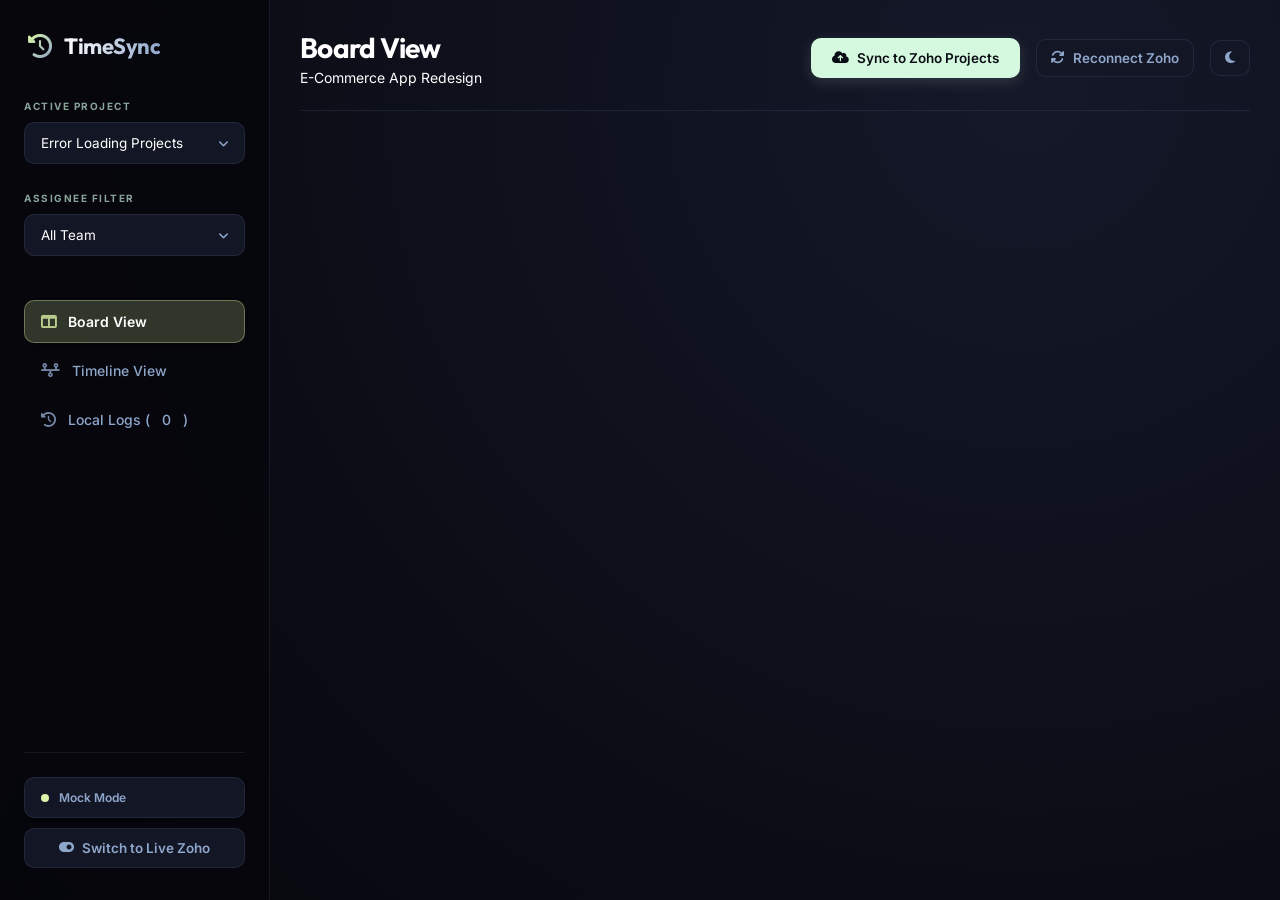
==== static/index.html @ 0dce22fe "first commit" ====
<!DOCTYPE html>
<html lang="en">
<head>
    <meta charset="UTF-8">
    <meta name="viewport" content="width=device-width, initial-scale=1.0">
    <title>Zoho Projects Timesheet Portal</title>
    <!-- Google Fonts -->
    <link rel="preconnect" href="https://fonts.googleapis.com">
    <link rel="preconnect" href="https://fonts.gstatic.com" crossorigin>
    <link href="https://fonts.googleapis.com/css2?family=Inter:wght@300;400;500;600;700&family=Outfit:wght@400;500;600;700&display=swap" rel="stylesheet">
    <!-- FontAwesome for Icons -->
    <link rel="stylesheet" href="https://cdnjs.cloudflare.com/ajax/libs/font-awesome/6.4.0/css/all.min.css">
    <link rel="stylesheet" href="styles.css">
</head>
<body>
    <div class="app-container">
        <!-- Sidebar -->
        <aside class="sidebar">
            <div class="logo">
                <i class="fa-solid fa-clock-rotate-left logo-icon"></i>
                <h2>TimeSync</h2>
            </div>
            
            <div class="sidebar-section">
                <label for="project-select">Active Project</label>
                <div class="select-wrapper">
                    <select id="project-select">
                        <option value="">Loading Projects...</option>
                    </select>
                </div>
            </div>

            <div class="sidebar-section">
                <label for="user-filter">Assignee Filter</label>
                <div class="select-wrapper">
                    <select id="user-filter">
                        <option value="All" selected>All Team</option>
                        <option value="Aman">Aman (You)</option>
                        <option value="Rohan">Rohan</option>
                        <option value="Aisha">Aisha</option>
                    </select>
                </div>
            </div>

            <nav class="navigation">
                <a href="#" class="nav-item active" data-view="board">
                    <i class="fa-solid fa-table-columns"></i> Board View
                </a>
                <a href="#" class="nav-item" data-view="timeline">
                    <i class="fa-solid fa-timeline"></i> Timeline View
                </a>
                <a href="#" class="nav-item" data-view="history">
                    <i class="fa-solid fa-history"></i> Local Logs (<span id="local-logs-count">0</span>)
                </a>
            </nav>

            <div class="sidebar-footer">
                <div class="mode-badge" id="mode-indicator">
                    <span class="pulse-dot"></span> Mock Mode
                </div>
                <button id="toggle-mode-btn" class="secondary-btn" style="margin-top: 10px; width: 100%;">
                    <i class="fa-solid fa-toggle-on"></i> Switch to Live Zoho
                </button>
            </div>
        </aside>

        <!-- Main Content -->
        <main class="main-content">
            <header class="main-header">
                <div class="header-title">
                    <h1 id="view-title">Board View</h1>
                    <p id="view-subtitle" class="text-secondary">E-Commerce App Redesign</p>
                </div>
                
                <div class="header-actions">
                    <div class="oauth-box" id="oauth-status-box" style="display: none;">
                        <button id="auth-zoho-btn" class="primary-btn pulse-glow">
                            <i class="fa-brands fa-google"></i> Connect Zoho Account
                        </button>
                    </div>
                    <button id="sync-now-btn" class="success-btn">
                        <i class="fa-solid fa-cloud-arrow-up"></i> Sync to Zoho Projects
                    </button>
                    <button id="reconnect-zoho-btn" class="secondary-btn" style="padding: 10px 14px;" title="Reconnect/Switch Zoho Account">
                        <i class="fa-solid fa-arrows-rotate"></i> Reconnect Zoho
                    </button>
                    <button id="theme-toggle-btn" class="secondary-btn" style="padding: 10px 14px;" title="Toggle Dark/Light Mode">
                        <i class="fa-solid fa-moon"></i>
                    </button>
                </div>
            </header>

            <!-- Dashboard Content Views -->
            <section class="content-body">
                <!-- Board View -->
                <div id="board-view" class="view-panel active">
                    <div class="board-columns" id="board-columns"></div>
                </div>



                <!-- Timeline View -->
                <div id="timeline-view" class="view-panel">
                    <div class="card timeline-container">
                        <div class="timeline-header">
                            <div class="timeline-task-label-header">Task</div>
                            <div class="timeline-days-header" id="timeline-days-cols">
                                <!-- Days columns generated dynamically -->
                            </div>
                        </div>
                        <div id="timeline-tasks-rows" class="timeline-rows">
                            <!-- Rows generated dynamically -->
                        </div>
                    </div>
                </div>

                <!-- Local Logs History View -->
                <div id="history-view" class="view-panel">
                    <div class="card table-container">
                        <div class="card-header">
                            <h3>Unsynced Local Timesheets</h3>
                            <button id="sync-history-btn" class="primary-btn">
                                <i class="fa-solid fa-rotate"></i> Sync All Pending Logs
                            </button>
                        </div>
                        <table class="table">
                            <thead>
                                <tr>
                                    <th>Project</th>
                                    <th>Task ID & Name</th>
                                    <th>Hours</th>
                                    <th>Type</th>
                                    <th>Logged Date</th>
                                    <th>Sync Status</th>
                                </tr>
                            </thead>
                            <tbody id="history-logs-body"></tbody>
                        </table>
                    </div>
                </div>
            </section>
        </main>
    </div>

    <!-- Time Log Modal -->
    <div id="time-log-modal" class="modal">
        <div class="modal-content">
            <div class="modal-header">
                <h2>Log Time</h2>
                <button class="close-btn" id="close-modal-btn">&times;</button>
            </div>
            <div class="modal-body">
                <div class="modal-task-details">
                    <h3 id="modal-task-title">Design Figma Mockups</h3>
                    <p id="modal-project-title" class="text-secondary">E-Commerce App Redesign</p>
                    <div id="modal-task-desc-container" style="display: none; margin-top: 10px; padding-top: 10px; border-top: 1px solid var(--border-color); font-size: 13px;">
                        <strong style="color: var(--text-secondary);">Description:</strong>
                        <p id="modal-task-desc" class="text-secondary" style="margin-top: 4px; line-height: 1.4;"></p>
                    </div>
                    <div id="modal-attachments-container" style="display: none; margin-top: 10px; padding-top: 10px; border-top: 1px solid var(--border-color); font-size: 13px;">
                        <strong style="color: var(--text-secondary);"><i class="fa-solid fa-paperclip"></i> Attachments:</strong>
                        <div id="modal-attachments-list" style="margin-top: 6px; display: flex; flex-direction: column; gap: 6px;"></div>
                    </div>
                </div>

                <!-- Log Type Selection Tabs -->
                <div class="log-tabs">
                    <button class="tab-btn active" data-tab="timer">
                        <i class="fa-solid fa-stopwatch"></i> Stop Watch
                    </button>
                    <button class="tab-btn" data-tab="manual">
                        <i class="fa-solid fa-keyboard"></i> Manual Input
                    </button>
                </div>

                <!-- Tab 1: Timer Mode -->
                <div id="tab-timer" class="tab-content active">
                    <div class="timer-display">
                        <span id="timer-text">00:00:00</span>
                    </div>
                    <div class="timer-controls">
                        <button id="timer-start-btn" class="timer-btn play"><i class="fa-solid fa-play"></i> Start</button>
                        <button id="timer-pause-btn" class="timer-btn pause" disabled><i class="fa-solid fa-pause"></i> Pause</button>
                        <button id="timer-stop-btn" class="timer-btn stop" disabled><i class="fa-solid fa-stop"></i> Log Time</button>
                    </div>
                </div>

                <!-- Tab 2: Manual Log Mode -->
                <div id="tab-manual" class="tab-content">
                    <div class="input-grid">
                        <div class="input-field">
                            <label for="manual-hours">Total Hours</label>
                            <input type="number" id="manual-hours" placeholder="e.g. 2.5" min="0.1" step="0.1">
                        </div>
                        <div class="input-field">
                            <label for="manual-start">Start Time</label>
                            <input type="time" id="manual-start">
                        </div>
                        <div class="input-field">
                            <label for="manual-end">End Time</label>
                            <input type="time" id="manual-end">
                        </div>
                    </div>
                </div>

                <!-- Shared Settings (Notes) -->
                <div class="shared-fields">
                    <div class="input-field checkbox-field" style="display: flex; align-items: center; gap: 8px; margin-bottom: 12px;">
                        <input type="checkbox" id="log-billable" checked style="width: auto; margin: 0; cursor: pointer;">
                        <label for="log-billable" style="margin: 0; cursor: pointer; font-weight: 500;">Billable</label>
                    </div>
                    <div class="input-field full-width">
                        <label for="log-notes">Notes / Description</label>
                        <textarea id="log-notes" rows="3" placeholder="What did you work on?"></textarea>
                    </div>
                </div>
            </div>
            <div class="modal-footer">
                <button class="secondary-btn" id="cancel-log-btn">Cancel</button>
                <button class="primary-btn" id="save-log-btn">Save Timesheet Entry</button>
            </div>
        </div>
    </div>

    <!-- Alert Banner / Toast Notification -->
    <div id="toast" class="toast"></div>

    <script src="app.js"></script>
</body>
</html>
---- static/styles.css ----
/* 
   Luxury Custom Color Palette Integration:
   - Very Dark Blue / Night: #0d0630
   - Deep Slate Blue: #18314f
   - Steel Blue: #384e77
   - Opal / Pale Teal: #8bbeb2
   - Mindaro / Pastel Lime: #e6f9af
*/

/* Default Theme Settings: Dark Mode */
.dark-theme, body:not(.light-theme) {
    --bg-main: radial-gradient(circle at 80% 10%, #151829 0%, #0b0d16 60%, #06070c 100%);
    --bg-main-color: #0b0d16;
    --bg-sidebar: rgba(6, 7, 12, 0.85);
    --bg-card: #131625;
    --bg-card-hover: #1b1e32;
    --border-color: rgba(143, 166, 203, 0.12);
    --border-color-hover: rgba(219, 244, 167, 0.35);
    
    --text-primary: #ffffff;
    --text-secondary: #8fa6cb;
    --text-muted: #8aa399;
    
    --primary: #dbf4a7;
    --primary-gradient-end: #8fa6cb;
    --primary-hover: #d5f9de;
    --primary-text: #0b0d16;
    --primary-glow: rgba(219, 244, 167, 0.2);
    --primary-glow-strong: rgba(219, 244, 167, 0.45);
    --nav-item-hover: rgba(219, 244, 167, 0.05);
    
    --success: #d5f9de;
    --success-glow: rgba(213, 249, 222, 0.15);
    --warning: #dbf4a7;
    --warning-glow: rgba(219, 244, 167, 0.15);
    --danger: #ffb3b3;
    --danger-glow: rgba(255, 179, 179, 0.15);
    
    --todo-color: #7d84b2;
    --inprogress-color: #dbf4a7;
    --review-color: #8fa6cb;
    --done-color: #d5f9de;
    
    --shadow-sm: 0 2px 4px rgba(0, 0, 0, 0.4);
    --shadow-md: 0 8px 16px -2px rgba(0, 0, 0, 0.6);
    --shadow-lg: 0 20px 40px -4px rgba(0, 0, 0, 0.8);
    --shadow-glow: 0 0 20px rgba(219, 244, 167, 0.08);
    
    --modal-backdrop: rgba(6, 7, 12, 0.85);
    --sidebar-backdrop: blur(15px);
}

/* Light Theme Mode */
.light-theme {
    --bg-main: radial-gradient(circle at 80% 10%, #f4f8f6 0%, #e9eff1 100%);
    --bg-main-color: #e9eff1;
    --bg-sidebar: rgba(255, 255, 255, 0.85);
    --bg-card: #ffffff;
    --bg-card-hover: rgba(143, 166, 203, 0.05);
    --border-color: rgba(125, 132, 178, 0.18);
    --border-color-hover: rgba(125, 132, 178, 0.4);
    
    --text-primary: #24283c;
    --text-secondary: #515777;
    --text-muted: #74818d;
    
    --primary: #7d84b2;
    --primary-gradient-end: #8fa6cb;
    --primary-hover: #5d6494;
    --primary-text: #ffffff;
    --primary-glow: rgba(125, 132, 178, 0.15);
    --primary-glow-strong: rgba(125, 132, 178, 0.35);
    --nav-item-hover: rgba(125, 132, 178, 0.08);
    
    --success: #387747;
    --success-glow: rgba(56, 119, 71, 0.12);
    --warning: #707834;
    --warning-glow: rgba(112, 120, 52, 0.12);
    --danger: #c24141;
    --danger-glow: rgba(194, 65, 65, 0.12);
    
    --todo-color: #515777;
    --inprogress-color: #707834;
    --review-color: #4b6a9e;
    --done-color: #387747;
    
    --shadow-sm: 0 2px 4px rgba(125, 132, 178, 0.05);
    --shadow-md: 0 8px 16px -2px rgba(125, 132, 178, 0.1);
    --shadow-lg: 0 20px 40px -4px rgba(125, 132, 178, 0.15);
    --shadow-glow: 0 0 20px rgba(125, 132, 178, 0.05);
    
    --modal-backdrop: rgba(36, 40, 60, 0.35);
    --sidebar-backdrop: blur(15px);
}

/* Base Styles */
* {
    box-sizing: border-box;
    margin: 0;
    padding: 0;
}

body {
    background: var(--bg-main);
    background-color: var(--bg-main-color);
    color: var(--text-primary);
    font-family: var(--font-sans);
    -webkit-font-smoothing: antialiased;
    -moz-osx-font-smoothing: grayscale;
    height: 100vh;
    overflow: hidden;
    transition: background 0.3s ease, color 0.3s ease;
}

body {
    --font-sans: 'Inter', system-ui, -apple-system, BlinkMacSystemFont, "Segoe UI", Roboto, sans-serif;
    --font-heading: 'Outfit', var(--font-sans);
}

/* Custom Scrollbars */
::-webkit-scrollbar {
    width: 6px;
    height: 6px;
}
::-webkit-scrollbar-track {
    background: transparent;
}
::-webkit-scrollbar-thumb {
    background: var(--border-color);
    border-radius: 99px;
}
::-webkit-scrollbar-thumb:hover {
    background: var(--text-muted);
}

/* Layout */
.app-container {
    display: flex;
    height: 100vh;
    width: 100vw;
}

/* Sidebar */
.sidebar {
    width: 270px;
    background-color: var(--bg-sidebar);
    backdrop-filter: var(--sidebar-backdrop);
    border-right: 1px solid var(--border-color);
    padding: 32px 24px;
    display: flex;
    flex-direction: column;
    flex-shrink: 0;
    transition: background-color 0.3s ease, border-color 0.3s ease;
}

.logo {
    display: flex;
    align-items: center;
    gap: 12px;
    margin-bottom: 40px;
    padding-left: 4px;
}

.logo-icon {
    font-size: 24px;
    background: linear-gradient(135deg, var(--primary), var(--primary-gradient-end));
    -webkit-background-clip: text;
    -webkit-text-fill-color: transparent;
}

.logo h2 {
    font-family: var(--font-heading);
    font-size: 22px;
    font-weight: 700;
    letter-spacing: -0.5px;
    background: linear-gradient(to right, var(--text-primary), var(--text-secondary));
    -webkit-background-clip: text;
    -webkit-text-fill-color: transparent;
}

.sidebar-section {
    margin-bottom: 28px;
}

.sidebar-section label {
    display: block;
    font-size: 10px;
    text-transform: uppercase;
    letter-spacing: 1.5px;
    color: var(--text-muted);
    margin-bottom: 10px;
    font-weight: 700;
}

.select-wrapper {
    position: relative;
}

select {
    width: 100%;
    background-color: var(--bg-card);
    border: 1px solid var(--border-color);
    color: var(--text-primary);
    padding: 12px 36px 12px 16px;
    border-radius: 10px;
    font-size: 13.5px;
    font-family: var(--font-sans);
    appearance: none;
    cursor: pointer;
    transition: var(--transition-smooth);
}

select:hover {
    border-color: var(--border-color-hover);
    transform: translateY(-1px);
}

select:focus {
    border-color: var(--primary);
    outline: none;
    box-shadow: 0 0 0 3px var(--primary-glow);
}

.select-wrapper::after {
    content: '\f107';
    font-family: 'Font Awesome 6 Free';
    font-weight: 900;
    position: absolute;
    right: 16px;
    top: 50%;
    transform: translateY(-50%);
    color: var(--text-secondary);
    pointer-events: none;
    font-size: 12px;
}

.navigation {
    display: flex;
    flex-direction: column;
    gap: 6px;
    margin-top: 16px;
    flex-grow: 1;
}

.nav-item {
    display: flex;
    align-items: center;
    gap: 12px;
    padding: 12px 16px;
    color: var(--text-secondary);
    text-decoration: none;
    border-radius: 10px;
    font-size: 14px;
    font-weight: 500;
    transition: var(--transition-smooth);
    border: 1px solid transparent;
}

.nav-item i {
    font-size: 15px;
    opacity: 0.8;
}

.nav-item:hover {
    background-color: var(--nav-item-hover);
    color: var(--text-primary);
    transform: translateX(3px);
}

.nav-item.active {
    background: var(--primary-glow);
    color: var(--text-primary);
    font-weight: 600;
    border: 1px solid var(--border-color-hover);
    box-shadow: var(--shadow-sm);
}

.nav-item.active i {
    color: var(--primary);
}

.sidebar-footer {
    padding-top: 24px;
    border-top: 1px solid var(--border-color);
}

.mode-badge {
    display: flex;
    align-items: center;
    gap: 10px;
    font-size: 12px;
    background-color: var(--bg-card);
    padding: 12px 16px;
    border-radius: 10px;
    border: 1px solid var(--border-color);
    font-weight: 600;
    color: var(--text-secondary);
    box-shadow: var(--shadow-sm);
}

.pulse-dot {
    width: 8px;
    height: 8px;
    background-color: var(--warning);
    border-radius: 50%;
    animation: pulse 2s infinite;
}

.mode-badge.live-mode .pulse-dot {
    background-color: var(--success);
}

@keyframes pulse {
    0% { transform: scale(0.95); box-shadow: 0 0 0 0 var(--primary-glow); }
    70% { transform: scale(1.15); box-shadow: 0 0 0 6px var(--primary-glow-strong); }
    100% { transform: scale(0.95); box-shadow: 0 0 0 0 rgba(0, 0, 0, 0); }
}

/* Main Content Area */
.main-content {
    flex-grow: 1;
    display: flex;
    flex-direction: column;
    overflow: hidden;
    padding: 30px;
}

.main-header {
    display: flex;
    justify-content: space-between;
    align-items: center;
    margin-bottom: 36px;
    padding-bottom: 24px;
    border-bottom: 1px solid var(--border-color);
}

.header-title h1 {
    font-family: var(--font-heading);
    font-size: 28px;
    font-weight: 700;
    letter-spacing: -0.75px;
    margin-bottom: 4px;
}

.header-title p {
    font-size: 14px;
}

.header-actions {
    display: flex;
    align-items: center;
    gap: 16px;
}

/* Buttons System */
button {
    font-family: var(--font-sans);
    font-weight: 600;
    font-size: 13.5px;
    padding: 11px 20px;
    border-radius: 10px;
    border: 1px solid transparent;
    cursor: pointer;
    display: inline-flex;
    align-items: center;
    justify-content: center;
    gap: 8px;
    transition: var(--transition-smooth);
}

.primary-btn {
    background: linear-gradient(135deg, var(--primary), var(--primary-gradient-end));
    color: var(--primary-text);
    box-shadow: 0 4px 14px var(--primary-glow);
}
.primary-btn:hover {
    filter: brightness(1.1);
    transform: translateY(-2px);
    box-shadow: 0 6px 20px var(--primary-glow-strong);
}

.secondary-btn {
    background-color: var(--bg-card);
    color: var(--text-secondary);
    border: 1px solid var(--border-color);
}
.secondary-btn:hover {
    background-color: var(--bg-card-hover);
    color: var(--text-primary);
    border-color: var(--border-color-hover);
    transform: translateY(-1px);
}

.success-btn {
    background-color: var(--success);
    color: var(--primary-text);
    box-shadow: 0 4px 14px var(--success-glow);
}
.success-btn:hover {
    filter: brightness(1.1);
    transform: translateY(-2px);
    box-shadow: 0 6px 20px var(--success-glow);
}

.pulse-glow {
    animation: glow-pulse 1.8s infinite alternate;
}

@keyframes glow-pulse {
    0% { box-shadow: 0 0 4px var(--primary-glow); }
    100% { box-shadow: 0 0 16px var(--primary-glow-strong); }
}

/* Views Panel styling */
.content-body {
    flex-grow: 1;
    min-height: 0;
    display: flex;
    flex-direction: column;
}

.view-panel {
    display: none;
    height: 100%;
    min-height: 0;
    flex-direction: column;
    animation: slideUp 0.3s cubic-bezier(0.16, 1, 0.3, 1);
}
.view-panel.active {
    display: flex;
}

@keyframes slideUp {
    from { opacity: 0; transform: translateY(12px); }
    to { opacity: 1; transform: translateY(0); }
}

/* Kanban Board View */
.board-columns {
    display: flex;
    gap: 20px;
    height: 100%;
    overflow-x: auto;
    align-items: stretch;
    padding-bottom: 10px;
}

.board-column {
    background-color: rgba(189, 217, 191, 0.03);
    border: 1px solid var(--border-color);
    border-radius: 16px;
    padding: 16px;
    width: 300px;
    flex-shrink: 0;
    display: flex;
    flex-direction: column;
    height: 100%;
    min-height: 0;
    transition: var(--transition-smooth);
}

.board-column:hover {
    border-color: rgba(255, 200, 87, 0.15);
    background-color: rgba(189, 217, 191, 0.05);
}

.column-header {
    display: flex;
    justify-content: space-between;
    align-items: center;
    margin-bottom: 20px;
    padding: 0 4px;
}

.column-header h3 {
    font-family: var(--font-heading);
    font-size: 15px;
    font-weight: 700;
    color: var(--primary);
    letter-spacing: 0.5px;
    text-transform: uppercase;
}

.board-column[data-status="to do"] h3, .board-column[data-status="open"] h3 { color: var(--todo-color); }
.board-column[data-status="in progress"] h3 { color: var(--inprogress-color); }
.board-column[data-status="review"] h3, .board-column[data-status="in review"] h3 { color: var(--review-color); }
.board-column[data-status="done"] h3 { color: var(--done-color); }

.badge.count {
    background-color: var(--bg-card);
    color: var(--text-primary);
    padding: 4px 10px;
    border-radius: 99px;
    font-size: 11px;
    font-weight: 700;
    border: 1px solid var(--border-color);
    box-shadow: var(--shadow-sm);
}

.task-cards-list {
    display: flex;
    flex-direction: column;
    gap: 12px;
    flex: 1;
    overflow-y: auto;
    padding-right: 4px;
}

/* Card Visual Excellence */
.card {
    background-color: var(--bg-card);
    border: 1px solid var(--border-color);
    border-radius: 14px;
    padding: 20px;
    box-shadow: var(--shadow-sm);
    transition: var(--transition-smooth);
}

.task-card {
    cursor: pointer;
}

.task-card:hover {
    border-color: var(--border-color-hover);
    background-color: var(--bg-card-hover);
    transform: translateY(-4px) scale(1.01);
    box-shadow: var(--shadow-lg), var(--shadow-glow);
}

.task-card-header {
    margin-bottom: 14px;
}

.task-card-title {
    font-family: var(--font-heading);
    font-size: 15px;
    font-weight: 600;
    line-height: 1.45;
    color: var(--text-primary);
}

.task-card-footer {
    display: flex;
    justify-content: space-between;
    align-items: center;
    font-size: 12.5px;
    border-top: 1px solid var(--border-color);
    padding-top: 14px;
    margin-top: 14px;
}

.assignee-tag {
    display: flex;
    align-items: center;
    gap: 8px;
    color: var(--text-secondary);
    font-weight: 600;
}

.assignee-tag i {
    font-size: 12px;
    color: var(--text-muted);
}

.status-badge {
    padding: 5px 10px;
    border-radius: 8px;
    font-size: 10px;
    font-weight: 700;
    text-transform: uppercase;
    letter-spacing: 0.75px;
}

.status-badge.to-do { background-color: rgba(189, 217, 191, 0.1); color: var(--todo-color); border: 1px solid rgba(189, 217, 191, 0.15); }
.status-badge.in-progress { background-color: rgba(255, 200, 87, 0.1); color: var(--inprogress-color); border: 1px solid rgba(255, 200, 87, 0.15); }
.status-badge.review { background-color: rgba(96, 165, 250, 0.1); color: var(--review-color); border: 1px solid rgba(96, 165, 250, 0.15); }
.status-badge.done { background-color: rgba(16, 185, 129, 0.1); color: var(--done-color); border: 1px solid rgba(16, 185, 129, 0.15); }

/* Table styling for History */
.card-header {
    display: flex;
    justify-content: space-between;
    align-items: center;
    padding: 20px 24px;
    border-bottom: 1px solid var(--border-color);
}

.table-container {
    padding: 0;
    overflow: hidden;
    background-color: var(--bg-card);
    box-shadow: var(--shadow-md);
    border-radius: 16px;
}

.table {
    width: 100%;
    border-collapse: collapse;
    font-size: 14px;
}

.table th {
    background-color: rgba(0, 0, 0, 0.12);
    color: var(--text-secondary);
    font-weight: 700;
    text-transform: uppercase;
    font-size: 10px;
    letter-spacing: 1.5px;
    padding: 18px 24px;
    border-bottom: 1px solid var(--border-color);
}

.table td {
    padding: 18px 24px;
    border-bottom: 1px solid var(--border-color);
    color: var(--text-primary);
}

.table tr:last-child td {
    border-bottom: none;
}

.table tr:hover td {
    background-color: rgba(255, 255, 255, 0.015);
}

.table code {
    background-color: rgba(0, 0, 0, 0.2);
    padding: 4px 8px;
    border-radius: 6px;
    font-family: monospace;
    font-size: 12px;
    border: 1px solid var(--border-color);
    color: var(--text-secondary);
}

.sync-status {
    display: inline-flex;
    align-items: center;
    gap: 8px;
    font-weight: 700;
    font-size: 11px;
    text-transform: uppercase;
    letter-spacing: 0.5px;
}
.sync-status.Pending { color: var(--warning); }
.sync-status.Synced { color: var(--success); }

/* Timeline Gantt View styling */
.timeline-container {
    overflow-x: auto;
    box-shadow: var(--shadow-md);
    border-radius: 16px;
    padding: 24px;
}

.timeline-header {
    display: flex;
    border-bottom: 1px solid var(--border-color);
    padding-bottom: 20px;
    margin-bottom: 20px;
}

.timeline-task-label-header {
    width: 260px;
    font-size: 11px;
    font-weight: 700;
    color: var(--text-secondary);
    text-transform: uppercase;
    letter-spacing: 1.5px;
    flex-shrink: 0;
    padding-left: 8px;
}

.timeline-days-header {
    display: flex;
    flex-grow: 1;
}

.timeline-day-col {
    width: 84px;
    text-align: center;
    font-size: 12px;
    color: var(--text-secondary);
    flex-shrink: 0;
    font-weight: 600;
}

.timeline-day-col.today {
    color: var(--primary);
    font-weight: 800;
}

.timeline-rows {
    display: flex;
    flex-direction: column;
    gap: 16px;
}

.timeline-row {
    display: flex;
    align-items: center;
    padding: 4px 0;
}

.timeline-task-label {
    width: 260px;
    font-size: 14px;
    font-weight: 600;
    color: var(--text-primary);
    white-space: nowrap;
    overflow: hidden;
    text-overflow: ellipsis;
    padding-right: 24px;
    padding-left: 8px;
    flex-shrink: 0;
}

.timeline-bar-container {
    display: flex;
    flex-grow: 1;
    position: relative;
    height: 38px;
    background-color: rgba(189, 217, 191, 0.04);
    border-radius: 8px;
    border: 1px solid var(--border-color);
}

.timeline-bar {
    position: absolute;
    height: 100%;
    background: linear-gradient(135deg, var(--primary), var(--primary-gradient-end));
    border-radius: 8px;
    display: flex;
    align-items: center;
    padding: 0 16px;
    font-size: 12px;
    color: var(--primary-text);
    cursor: pointer;
    font-weight: 700;
    box-shadow: 0 4px 12px var(--primary-glow);
    transition: var(--transition-smooth);
    border: 1px solid rgba(255, 255, 255, 0.2);
}

.timeline-bar:hover {
    transform: scaleY(1.05) scaleX(1.01);
    filter: brightness(1.1);
}

/* Modal Popup Engine */
.modal {
    display: none;
    position: fixed;
    z-index: 1000;
    left: 0;
    top: 0;
    width: 100vw;
    height: 100vh;
    background-color: var(--modal-backdrop);
    backdrop-filter: blur(8px);
    justify-content: center;
    align-items: center;
    transition: opacity 0.25s ease;
}

.modal.active {
    display: flex;
}

.modal-content {
    background-color: var(--bg-card);
    border: 1px solid var(--border-color-hover);
    border-radius: 20px;
    width: 520px;
    max-width: 95vw;
    max-height: 90vh;
    display: flex;
    flex-direction: column;
    box-shadow: var(--shadow-lg), 0 30px 60px rgba(0, 0, 0, 0.2);
    animation: modalScaleUp 0.3s cubic-bezier(0.34, 1.56, 0.64, 1);
    overflow: hidden;
}

@keyframes modalScaleUp {
    from { opacity: 0; transform: scale(0.92) translateY(12px); }
    to { opacity: 1; transform: scale(1) translateY(0); }
}

.modal-header {
    padding: 24px;
    border-bottom: 1px solid var(--border-color);
    display: flex;
    justify-content: space-between;
    align-items: center;
    background-color: rgba(0, 0, 0, 0.1);
}

.modal-header h2 {
    font-family: var(--font-heading);
    font-size: 20px;
    font-weight: 700;
}

.close-btn {
    font-size: 22px;
    color: var(--text-secondary);
    background: none;
    border: none;
    cursor: pointer;
    display: inline-flex;
    padding: 4px;
    transition: var(--transition-smooth);
}
.close-btn:hover {
    color: var(--text-primary);
    transform: rotate(90deg);
}

.modal-body {
    padding: 28px;
    overflow-y: auto;
    flex: 1;
}

.modal-task-details {
    background-color: rgba(0, 0, 0, 0.12);
    border-radius: 12px;
    padding: 16px 20px;
    border: 1px solid var(--border-color);
    margin-bottom: 24px;
}

.modal-task-details h3 {
    font-family: var(--font-heading);
    font-size: 16px;
    font-weight: 700;
    margin-bottom: 4px;
}

/* Modal Tabs */
.log-tabs {
    display: flex;
    background-color: rgba(0, 0, 0, 0.15);
    padding: 4px;
    border-radius: 10px;
    margin-bottom: 24px;
    border: 1px solid var(--border-color);
}

.tab-btn {
    flex-grow: 1;
    text-align: center;
    background: none;
    border: 1px solid transparent;
    color: var(--text-secondary);
    padding: 10px 14px;
    border-radius: 8px;
    font-size: 13.5px;
    font-weight: 600;
    box-shadow: none;
}
.tab-btn:hover {
    color: var(--text-primary);
}

.tab-btn.active {
    background-color: var(--bg-card);
    color: var(--text-primary);
    border-color: var(--border-color);
    box-shadow: var(--shadow-sm);
}

.tab-content {
    display: none;
}

.tab-content.active {
    display: block;
}

/* Stop Watch Timer */
.timer-display {
    text-align: center;
    font-family: monospace;
    font-size: 48px;
    font-weight: 700;
    letter-spacing: 2px;
    color: var(--text-primary);
    margin: 16px 0 28px 0;
    background-color: rgba(0, 0, 0, 0.15);
    border-radius: 12px;
    padding: 18px;
    border: 1px solid var(--border-color);
    text-shadow: 0 2px 10px rgba(255, 200, 87, 0.1);
}

.timer-controls {
    display: flex;
    justify-content: center;
    gap: 20px;
    margin-bottom: 12px;
}
.timer-btn {
    border-radius: 10px;
    padding: 12px 24px;
    flex: 1;
    font-size: 14px;
    box-shadow: var(--shadow-sm);
    transition: var(--transition-smooth);
    display: inline-flex;
    align-items: center;
    justify-content: center;
    gap: 8px;
}

.timer-btn.play { background-color: var(--primary); color: var(--primary-text); }
.timer-btn.play:hover { background-color: var(--primary-hover); transform: translateY(-2px); box-shadow: var(--shadow-md); }

.timer-btn.pause { background-color: var(--warning); color: var(--primary-text); }
.timer-btn.pause:hover { filter: brightness(1.1); transform: translateY(-2px); box-shadow: var(--shadow-md); }

.timer-btn.stop { background-color: var(--success); color: var(--primary-text); }
.timer-btn.stop:hover { filter: brightness(1.1); transform: translateY(-2px); box-shadow: var(--shadow-md); }

.timer-btn:disabled {
    opacity: 0.2;
    cursor: not-allowed;
    transform: none !important;
}

/* Manual inputs */
.input-grid {
    display: grid;
    grid-template-columns: repeat(3, 1fr);
    gap: 16px;
    margin-bottom: 20px;
}

.input-field {
    display: flex;
    flex-direction: column;
    gap: 8px;
}

.input-field label {
    font-size: 11px;
    color: var(--text-secondary);
    font-weight: 700;
    text-transform: uppercase;
    letter-spacing: 0.75px;
}

input[type="number"], input[type="time"], textarea {
    background-color: rgba(0, 0, 0, 0.15);
    border: 1px solid var(--border-color);
    color: var(--text-primary);
    padding: 12px;
    border-radius: 10px;
    font-family: var(--font-sans);
    font-size: 13.5px;
    transition: var(--transition-smooth);
}

input[type="number"]:focus, input[type="time"]:focus, textarea:focus {
    border-color: var(--primary);
    outline: none;
    box-shadow: 0 0 0 3px var(--primary-glow);
}

.input-field.full-width {
    grid-column: span 3;
}

/* Toggle Switch Slider */
.shared-fields {
    border-top: 1px solid var(--border-color);
    padding-top: 20px;
    display: flex;
    flex-direction: column;
    gap: 18px;
    margin-top: 12px;
}

.toggle-field {
    display: flex;
    align-items: center;
    gap: 12px;
    font-size: 14px;
    font-weight: 600;
}

.switch {
  position: relative;
  display: inline-block;
  width: 42px;
  height: 22px;
}

.switch input { 
  opacity: 0;
  width: 0;
  height: 0;
}

.slider {
  position: absolute;
  cursor: pointer;
  top: 0;
  left: 0;
  right: 0;
  bottom: 0;
  background-color: var(--text-muted);
  transition: .3s;
}

.slider:before {
  position: absolute;
  content: "";
  height: 16px;
  width: 16px;
  left: 3px;
  bottom: 3px;
  background-color: white;
  transition: .3s;
}

input:checked + .slider {
  background-color: var(--primary);
}

input:checked + .slider:before {
  transform: translateX(20px);
}

.slider.round {
  border-radius: 34px;
}

.slider.round:before {
  border-radius: 50%;
}

.modal-footer {
    padding: 18px 24px;
    border-top: 1px solid var(--border-color);
    display: flex;
    justify-content: flex-end;
    gap: 16px;
    background-color: rgba(0, 0, 0, 0.1);
}

/* Toast Notifications */
.toast {
    position: fixed;
    bottom: 24px;
    right: 24px;
    max-width: 420px;
    width: calc(100% - 48px);
    background-color: var(--bg-card);
    border-left: 4px solid var(--primary);
    color: var(--text-primary);
    padding: 16px 24px;
    border-radius: 10px;
    box-shadow: var(--shadow-lg);
    font-size: 14px;
    font-weight: 600;
    z-index: 2000;
    transform: translateX(120%);
    transition: transform 0.3s cubic-bezier(0.16, 1, 0.3, 1);
    display: flex;
    align-items: center;
    border: 1px solid var(--border-color);
}

.toast.active {
    transform: translateX(0);
}

.toast.success { border-left-color: var(--success); }
.toast.warning { border-left-color: var(--warning); }
.toast.error { border-left-color: var(--danger); }

/* Attachment Item Styles */
.attachment-item {
    display: flex;
    align-items: center;
    justify-content: space-between;
    background-color: rgba(255, 255, 255, 0.04);
    border: 1px solid var(--border-color);
    padding: 10px 14px;
    border-radius: 8px;
    transition: all 0.2s ease;
    text-decoration: none;
    color: var(--text-primary);
}

.light-theme .attachment-item {
    background-color: rgba(0, 0, 0, 0.03);
}

.attachment-item:hover {
    background-color: rgba(255, 255, 255, 0.08);
    border-color: var(--border-color-hover);
    transform: translateY(-1px);
    box-shadow: var(--shadow-sm);
}

.light-theme .attachment-item:hover {
    background-color: rgba(0, 0, 0, 0.06);
}

.attachment-left {
    display: flex;
    align-items: center;
    gap: 10px;
    overflow: hidden;
    white-space: nowrap;
    text-overflow: ellipsis;
    margin-right: 12px;
}

.attachment-icon {
    font-size: 16px;
    color: var(--text-secondary);
    flex-shrink: 0;
}

.attachment-item:hover .attachment-icon {
    color: var(--primary);
}

.attachment-name {
    font-weight: 500;
    font-size: 13px;
    overflow: hidden;
    text-overflow: ellipsis;
}

.attachment-right {
    display: flex;
    align-items: center;
    gap: 8px;
    flex-shrink: 0;
}

.attachment-size {
    font-size: 11px;
    color: var(--text-muted);
}

.attachment-download {
    font-size: 13px;
    color: var(--text-secondary);
    transition: all 0.2s ease;
}

.attachment-item:hover .attachment-download {
    color: var(--primary);
    transform: translateY(1px);
}
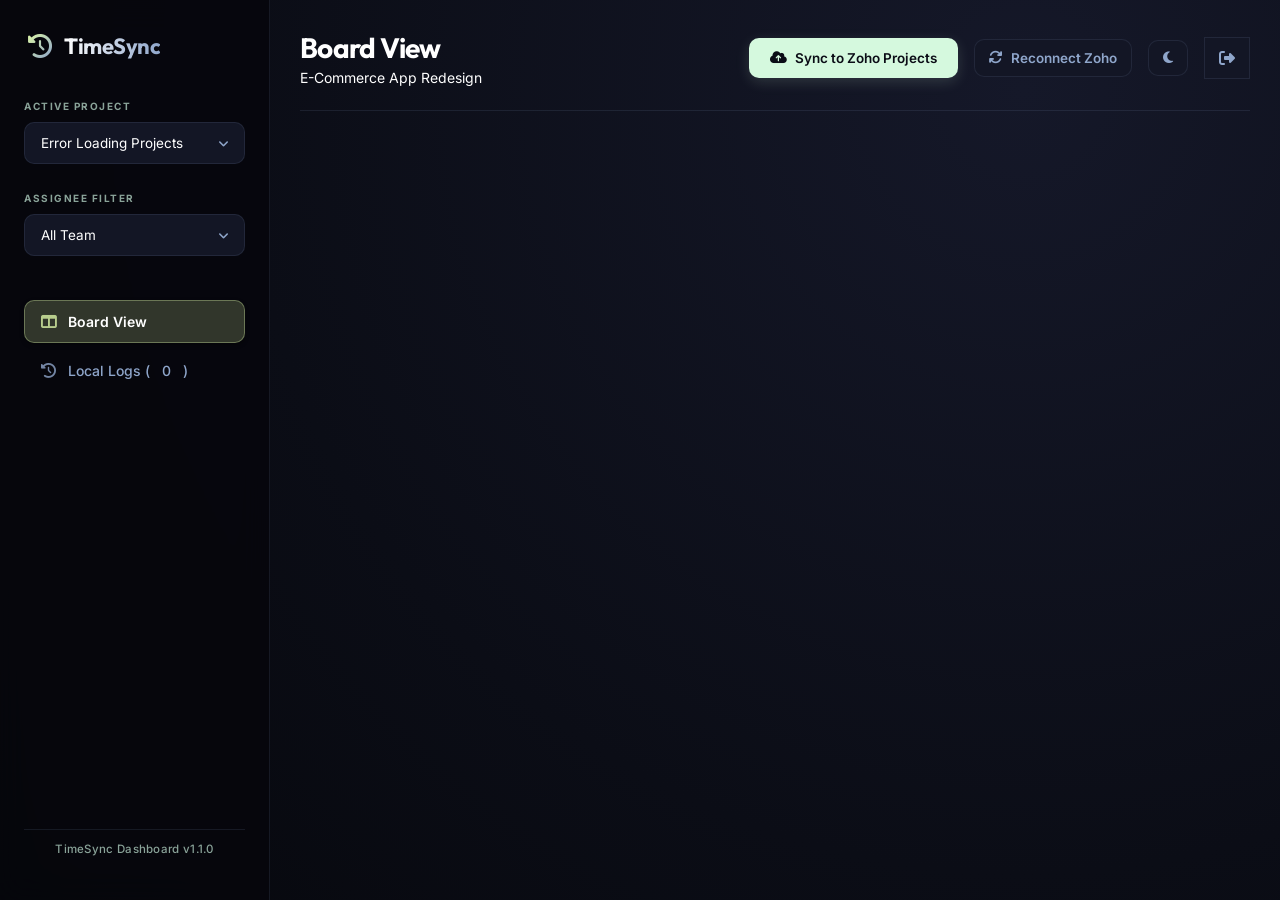
==== commit 5bfdc92c: "Commit" ====
--- a/static/index.html
+++ b/static/index.html
@@ -10,7 +10,7 @@
     <link href="https://fonts.googleapis.com/css2?family=Inter:wght@300;400;500;600;700&family=Outfit:wght@400;500;600;700&display=swap" rel="stylesheet">
     <!-- FontAwesome for Icons -->
     <link rel="stylesheet" href="https://cdnjs.cloudflare.com/ajax/libs/font-awesome/6.4.0/css/all.min.css">
-    <link rel="stylesheet" href="styles.css">
+    <link rel="stylesheet" href="styles.css?v=1.1.3">
 </head>
 <body>
     <div class="app-container">
@@ -46,21 +46,14 @@
                 <a href="#" class="nav-item active" data-view="board">
                     <i class="fa-solid fa-table-columns"></i> Board View
                 </a>
-                <a href="#" class="nav-item" data-view="timeline">
-                    <i class="fa-solid fa-timeline"></i> Timeline View
-                </a>
+
                 <a href="#" class="nav-item" data-view="history">
                     <i class="fa-solid fa-history"></i> Local Logs (<span id="local-logs-count">0</span>)
                 </a>
             </nav>
 
-            <div class="sidebar-footer">
-                <div class="mode-badge" id="mode-indicator">
-                    <span class="pulse-dot"></span> Mock Mode
-                </div>
-                <button id="toggle-mode-btn" class="secondary-btn" style="margin-top: 10px; width: 100%;">
-                    <i class="fa-solid fa-toggle-on"></i> Switch to Live Zoho
-                </button>
+            <div class="sidebar-footer" style="padding: 12px 24px; border-top: 1px solid var(--border-color); text-align: center; font-size: 11.5px; color: var(--text-muted); font-weight: 500; letter-spacing: 0.3px;">
+                TimeSync Dashboard v1.1.0
             </div>
         </aside>
 
@@ -87,6 +80,9 @@
                     <button id="theme-toggle-btn" class="secondary-btn" style="padding: 10px 14px;" title="Toggle Dark/Light Mode">
                         <i class="fa-solid fa-moon"></i>
                     </button>
+                    <a href="/api/logout" id="logout-btn" class="secondary-btn" style="padding: 10px 14px; text-decoration: none;" title="Logout">
+                        <i class="fa-solid fa-right-from-bracket"></i>
+                    </a>
                 </div>
             </header>
 
@@ -97,45 +93,31 @@
                     <div class="board-columns" id="board-columns"></div>
                 </div>
 
-
-
-                <!-- Timeline View -->
-                <div id="timeline-view" class="view-panel">
-                    <div class="card timeline-container">
-                        <div class="timeline-header">
-                            <div class="timeline-task-label-header">Task</div>
-                            <div class="timeline-days-header" id="timeline-days-cols">
-                                <!-- Days columns generated dynamically -->
-                            </div>
-                        </div>
-                        <div id="timeline-tasks-rows" class="timeline-rows">
-                            <!-- Rows generated dynamically -->
-                        </div>
-                    </div>
-                </div>
-
                 <!-- Local Logs History View -->
                 <div id="history-view" class="view-panel">
-                    <div class="card table-container">
-                        <div class="card-header">
+                    <div class="card history-card" style="display: flex; flex-direction: column; max-height: 480px; padding: 0; overflow: hidden; border-radius: 16px; background-color: var(--bg-card); box-shadow: var(--shadow-md); border: 1px solid var(--border-color);">
+                        <div class="card-header" style="flex-shrink: 0; display: flex; justify-content: space-between; align-items: center; padding: 20px 24px; border-bottom: 1px solid var(--border-color);">
                             <h3>Unsynced Local Timesheets</h3>
                             <button id="sync-history-btn" class="primary-btn">
                                 <i class="fa-solid fa-rotate"></i> Sync All Pending Logs
                             </button>
                         </div>
-                        <table class="table">
-                            <thead>
-                                <tr>
-                                    <th>Project</th>
-                                    <th>Task ID & Name</th>
-                                    <th>Hours</th>
-                                    <th>Type</th>
-                                    <th>Logged Date</th>
-                                    <th>Sync Status</th>
-                                </tr>
-                            </thead>
-                            <tbody id="history-logs-body"></tbody>
-                        </table>
+                        <div class="table-scroll-wrapper" style="flex-grow: 1; overflow-y: auto; overflow-x: auto; padding: 0;">
+                            <table class="table" style="width: 100%; border-collapse: collapse;">
+                                <thead>
+                                    <tr>
+                                        <th class="col-project" style="position: sticky; top: 0; background-color: var(--bg-card); z-index: 10;">Project</th>
+                                        <th class="col-task" style="position: sticky; top: 0; background-color: var(--bg-card); z-index: 10;">Task Name</th>
+                                        <th class="col-user" style="position: sticky; top: 0; background-color: var(--bg-card); z-index: 10;">Logged By</th>
+                                        <th class="col-hours" style="position: sticky; top: 0; background-color: var(--bg-card); z-index: 10;">Hours</th>
+                                        <th class="col-type" style="position: sticky; top: 0; background-color: var(--bg-card); z-index: 10;">Type</th>
+                                        <th class="col-date" style="position: sticky; top: 0; background-color: var(--bg-card); z-index: 10;">Logged Date</th>
+                                        <th class="col-status" style="position: sticky; top: 0; background-color: var(--bg-card); z-index: 10;">Sync Status</th>
+                                    </tr>
+                                </thead>
+                                <tbody id="history-logs-body"></tbody>
+                            </table>
+                        </div>
                     </div>
                 </div>
             </section>
@@ -205,10 +187,18 @@
 
                 <!-- Shared Settings (Notes) -->
                 <div class="shared-fields">
-                    <div class="input-field checkbox-field" style="display: flex; align-items: center; gap: 8px; margin-bottom: 12px;">
-                        <input type="checkbox" id="log-billable" checked style="width: auto; margin: 0; cursor: pointer;">
-                        <label for="log-billable" style="margin: 0; cursor: pointer; font-weight: 500;">Billable</label>
-                    </div>
+                    <div class="input-field" style="margin-bottom: 16px;">
+                        <label for="log-user" style="font-weight: 500; margin-bottom: 6px; display: block; color: var(--text-secondary); font-size: 13.5px;">Log As (User)</label>
+                        <div class="select-wrapper">
+                            <select id="log-user">
+                                <option value="Gurjeet Kaur">Gurjeet Kaur</option>
+                                <option value="Vindhya Kesharwani">Vindhya Kesharwani</option>
+                                <option value="Aashay Soni">Aashay Soni</option>
+                                <option value="Rahul Patel">Rahul Patel</option>
+                            </select>
+                        </div>
+                    </div>
+
                     <div class="input-field full-width">
                         <label for="log-notes">Notes / Description</label>
                         <textarea id="log-notes" rows="3" placeholder="What did you work on?"></textarea>
@@ -225,6 +215,6 @@
     <!-- Alert Banner / Toast Notification -->
     <div id="toast" class="toast"></div>
 
-    <script src="app.js"></script>
+    <script src="app.js?v=1.1.3"></script>
 </body>
 </html>
--- a/static/styles.css
+++ b/static/styles.css
@@ -517,6 +517,7 @@
 }
 
 .task-card {
+    padding: 16px;
     cursor: pointer;
 }
 
@@ -528,14 +529,14 @@
 }
 
 .task-card-header {
-    margin-bottom: 14px;
+    margin-bottom: 12px;
 }
 
 .task-card-title {
     font-family: var(--font-heading);
-    font-size: 15px;
+    font-size: 14.5px;
     font-weight: 600;
-    line-height: 1.45;
+    line-height: 1.4;
     color: var(--text-primary);
 }
 
@@ -543,23 +544,54 @@
     display: flex;
     justify-content: space-between;
     align-items: center;
-    font-size: 12.5px;
+    font-size: 12px;
     border-top: 1px solid var(--border-color);
-    padding-top: 14px;
-    margin-top: 14px;
+    padding-top: 12px;
+    margin-top: 12px;
 }
 
 .assignee-tag {
-    display: flex;
+    display: inline-flex;
     align-items: center;
     gap: 8px;
     color: var(--text-secondary);
     font-weight: 600;
+    max-width: 65%;
+    white-space: nowrap;
+    overflow: hidden;
+    text-overflow: ellipsis;
 }
 
 .assignee-tag i {
     font-size: 12px;
     color: var(--text-muted);
+}
+
+.priority-tag {
+    display: inline-flex;
+    align-items: center;
+    gap: 4px;
+    padding: 3px 8px;
+    border-radius: 6px;
+    font-size: 10px;
+    font-weight: 700;
+    text-transform: uppercase;
+    letter-spacing: 0.5px;
+}
+.priority-tag.high {
+    background-color: rgba(239, 22, 22, 0.08);
+    color: #ff4a4a;
+    border: 1px solid rgba(239, 22, 22, 0.2);
+}
+.priority-tag.medium {
+    background-color: rgba(255, 200, 87, 0.08);
+    color: #ffc857;
+    border: 1px solid rgba(255, 200, 87, 0.2);
+}
+.priority-tag.low {
+    background-color: rgba(143, 166, 203, 0.08);
+    color: #8fa6cb;
+    border: 1px solid rgba(143, 166, 203, 0.2);
 }
 
 .status-badge {
@@ -587,7 +619,9 @@
 
 .table-container {
     padding: 0;
-    overflow: hidden;
+    overflow-y: auto;
+    overflow-x: auto;
+    max-height: 380px;
     background-color: var(--bg-card);
     box-shadow: var(--shadow-md);
     border-radius: 16px;
@@ -1159,3 +1193,42 @@
     color: var(--primary);
     transform: translateY(1px);
 }
+
+/* Standard Table Layout with Uniform Cell Borders */
+.table {
+    table-layout: fixed;
+    width: 100%;
+    border-collapse: collapse;
+}
+
+.table th, .table td {
+    display: table-cell !important;
+    padding: 16px 20px;
+    box-sizing: border-box;
+    text-align: left;
+    border-bottom: 1px solid var(--border-color);
+}
+
+.table tr:last-child td {
+    border-bottom: none;
+}
+
+.table td {
+    color: var(--text-primary);
+    white-space: nowrap;
+    overflow: hidden;
+    text-overflow: ellipsis;
+}
+
+/* Specific Column Widths */
+.col-project { width: 16%; }
+.col-task { width: 22%; }
+.col-user { width: 14%; }
+.col-hours { width: 10%; }
+.col-type { width: 10%; }
+.col-date { width: 16%; }
+.col-status { width: 12%; }
+
+.table-scroll-wrapper {
+    scrollbar-gutter: stable;
+}
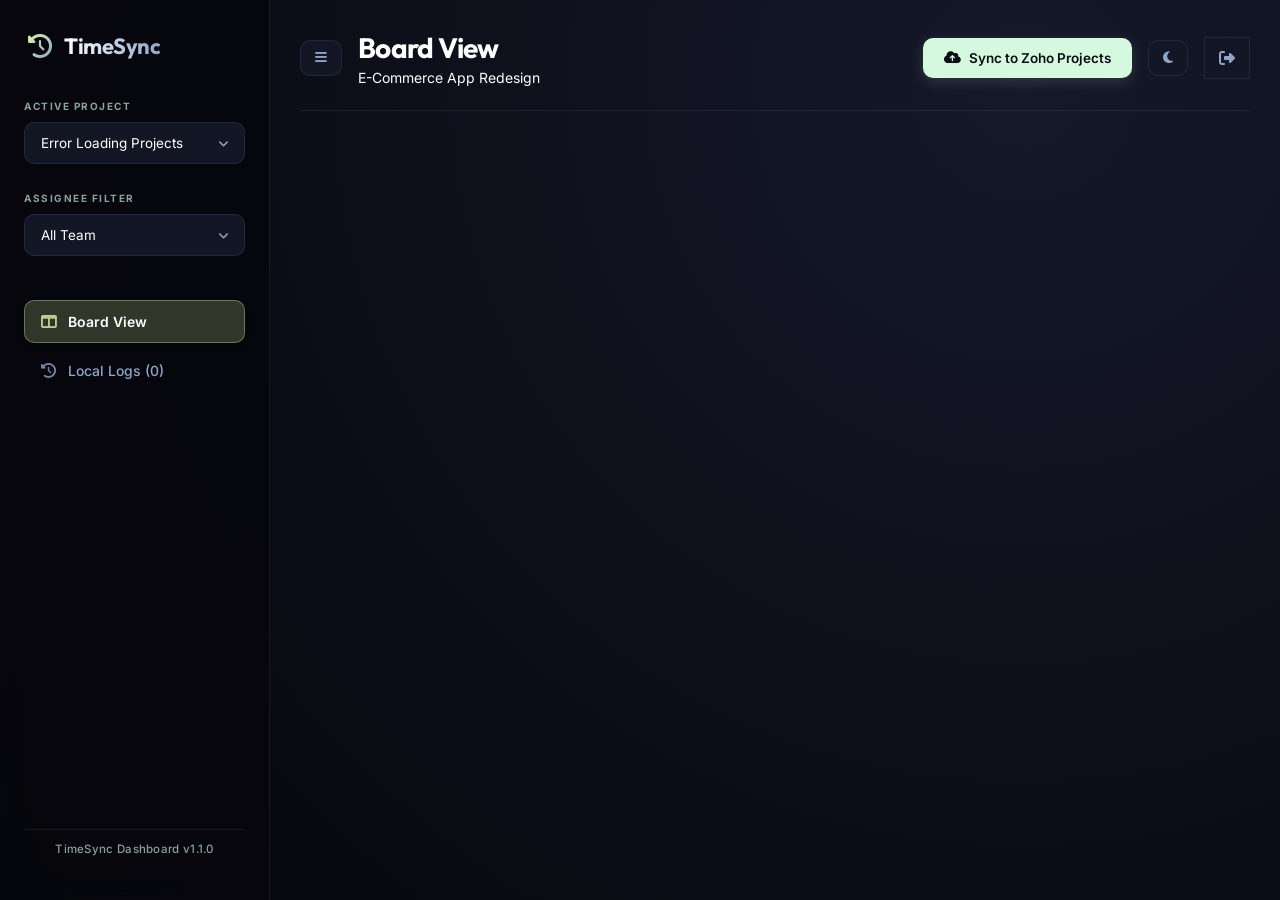
==== commit 82ac87f3: "UI Changes" ====
--- a/static/index.html
+++ b/static/index.html
@@ -1,5 +1,6 @@
 <!DOCTYPE html>
 <html lang="en">
+
 <head>
     <meta charset="UTF-8">
     <meta name="viewport" content="width=device-width, initial-scale=1.0">
@@ -7,22 +8,25 @@
     <!-- Google Fonts -->
     <link rel="preconnect" href="https://fonts.googleapis.com">
     <link rel="preconnect" href="https://fonts.gstatic.com" crossorigin>
-    <link href="https://fonts.googleapis.com/css2?family=Inter:wght@300;400;500;600;700&family=Outfit:wght@400;500;600;700&display=swap" rel="stylesheet">
+    <link
+        href="https://fonts.googleapis.com/css2?family=Inter:wght@300;400;500;600;700&family=Outfit:wght@400;500;600;700&display=swap"
+        rel="stylesheet">
     <!-- FontAwesome for Icons -->
     <link rel="stylesheet" href="https://cdnjs.cloudflare.com/ajax/libs/font-awesome/6.4.0/css/all.min.css">
-    <link rel="stylesheet" href="styles.css?v=1.1.3">
+    <link rel="stylesheet" href="styles.css?v=1.2.7">
 </head>
+
 <body>
     <div class="app-container">
         <!-- Sidebar -->
         <aside class="sidebar">
             <div class="logo">
                 <i class="fa-solid fa-clock-rotate-left logo-icon"></i>
-                <h2>TimeSync</h2>
-            </div>
-            
+                <h2 class="sidebar-text">TimeSync</h2>
+            </div>
+
             <div class="sidebar-section">
-                <label for="project-select">Active Project</label>
+                <label for="project-select" class="sidebar-text">Active Project</label>
                 <div class="select-wrapper">
                     <select id="project-select">
                         <option value="">Loading Projects...</option>
@@ -31,7 +35,7 @@
             </div>
 
             <div class="sidebar-section">
-                <label for="user-filter">Assignee Filter</label>
+                <label for="user-filter" class="sidebar-text">Assignee Filter</label>
                 <div class="select-wrapper">
                     <select id="user-filter">
                         <option value="All" selected>All Team</option>
@@ -44,15 +48,16 @@
 
             <nav class="navigation">
                 <a href="#" class="nav-item active" data-view="board">
-                    <i class="fa-solid fa-table-columns"></i> Board View
+                    <i class="fa-solid fa-table-columns"></i> <span class="sidebar-text">Board View</span>
                 </a>
 
                 <a href="#" class="nav-item" data-view="history">
-                    <i class="fa-solid fa-history"></i> Local Logs (<span id="local-logs-count">0</span>)
+                    <i class="fa-solid fa-history"></i> <span class="sidebar-text">Local Logs (<span id="local-logs-count">0</span>)</span>
                 </a>
             </nav>
 
-            <div class="sidebar-footer" style="padding: 12px 24px; border-top: 1px solid var(--border-color); text-align: center; font-size: 11.5px; color: var(--text-muted); font-weight: 500; letter-spacing: 0.3px;">
+            <div class="sidebar-footer sidebar-text"
+                style="padding: 12px 24px; border-top: 1px solid var(--border-color); text-align: center; font-size: 11.5px; color: var(--text-muted); font-weight: 500; letter-spacing: 0.3px;">
                 TimeSync Dashboard v1.1.0
             </div>
         </aside>
@@ -60,11 +65,16 @@
         <!-- Main Content -->
         <main class="main-content">
             <header class="main-header">
-                <div class="header-title">
-                    <h1 id="view-title">Board View</h1>
-                    <p id="view-subtitle" class="text-secondary">E-Commerce App Redesign</p>
-                </div>
-                
+                <div style="display: flex; align-items: center; gap: 16px;">
+                    <button id="sidebar-toggle-btn" class="secondary-btn" style="padding: 10px 14px; border: 1px solid var(--border-color);" title="Toggle Sidebar">
+                        <i class="fa-solid fa-bars"></i>
+                    </button>
+                    <div class="header-title">
+                        <h1 id="view-title">Board View</h1>
+                        <p id="view-subtitle" class="text-secondary">E-Commerce App Redesign</p>
+                    </div>
+                </div>
+
                 <div class="header-actions">
                     <div class="oauth-box" id="oauth-status-box" style="display: none;">
                         <button id="auth-zoho-btn" class="primary-btn pulse-glow">
@@ -74,13 +84,13 @@
                     <button id="sync-now-btn" class="success-btn">
                         <i class="fa-solid fa-cloud-arrow-up"></i> Sync to Zoho Projects
                     </button>
-                    <button id="reconnect-zoho-btn" class="secondary-btn" style="padding: 10px 14px;" title="Reconnect/Switch Zoho Account">
-                        <i class="fa-solid fa-arrows-rotate"></i> Reconnect Zoho
-                    </button>
-                    <button id="theme-toggle-btn" class="secondary-btn" style="padding: 10px 14px;" title="Toggle Dark/Light Mode">
+
+                    <button id="theme-toggle-btn" class="secondary-btn" style="padding: 10px 14px;"
+                        title="Toggle Dark/Light Mode">
                         <i class="fa-solid fa-moon"></i>
                     </button>
-                    <a href="/api/logout" id="logout-btn" class="secondary-btn" style="padding: 10px 14px; text-decoration: none;" title="Logout">
+                    <a href="/api/logout" id="logout-btn" class="secondary-btn"
+                        style="padding: 10px 14px; text-decoration: none;" title="Logout">
                         <i class="fa-solid fa-right-from-bracket"></i>
                     </a>
                 </div>
@@ -95,24 +105,61 @@
 
                 <!-- Local Logs History View -->
                 <div id="history-view" class="view-panel">
-                    <div class="card history-card" style="display: flex; flex-direction: column; max-height: 480px; padding: 0; overflow: hidden; border-radius: 16px; background-color: var(--bg-card); box-shadow: var(--shadow-md); border: 1px solid var(--border-color);">
-                        <div class="card-header" style="flex-shrink: 0; display: flex; justify-content: space-between; align-items: center; padding: 20px 24px; border-bottom: 1px solid var(--border-color);">
-                            <h3>Unsynced Local Timesheets</h3>
-                            <button id="sync-history-btn" class="primary-btn">
-                                <i class="fa-solid fa-rotate"></i> Sync All Pending Logs
-                            </button>
-                        </div>
-                        <div class="table-scroll-wrapper" style="flex-grow: 1; overflow-y: auto; overflow-x: auto; padding: 0;">
+                    <div class="card history-card"
+                        style="display: flex; flex-direction: column; max-height: 480px; padding: 0; overflow: hidden; border-radius: 16px; background-color: var(--bg-card); box-shadow: var(--shadow-md); border: 1px solid var(--border-color);">
+                        <div class="card-header"
+                            style="flex-shrink: 0; display: flex; justify-content: space-between; align-items: center; padding: 20px 24px; border-bottom: 1px solid var(--border-color); gap: 16px; flex-wrap: wrap;">
+                            <h3>Local Timesheets History</h3>
+                            <div style="display: flex; align-items: center; gap: 12px; flex-wrap: wrap;">
+                                <div class="select-wrapper" style="min-width: 160px; margin-bottom: 0;">
+                                    <select id="history-user-filter"
+                                        style="padding: 8px 12px; background-color: var(--bg-body); border-radius: 8px; font-weight: 500;">
+                                        <option value="All">All Users</option>
+                                        <option value="Gurjeet Kaur">Gurjeet Kaur</option>
+                                        <option value="Vindhya Kesharwani">Vindhya Kesharwani</option>
+                                        <option value="Aashay Soni">Aashay Soni</option>
+                                        <option value="Rahul Patel">Rahul Patel</option>
+                                    </select>
+                                </div>
+                                <button id="reset-history-btn" class="secondary-btn"
+                                    style="border-color: rgba(220, 38, 38, 0.4); color: #ef4444; padding: 8px 14px;"
+                                    title="Clear Logs Database">
+                                    <i class="fa-solid fa-trash-can"></i> Reset Logs
+                                </button>
+                                <button id="sync-history-btn" class="primary-btn" style="padding: 8px 14px;">
+                                    <i class="fa-solid fa-rotate"></i> Sync All Pending
+                                </button>
+                            </div>
+                        </div>
+                        <div class="table-scroll-wrapper"
+                            style="flex-grow: 1; overflow-y: auto; overflow-x: auto; padding: 0;">
                             <table class="table" style="width: 100%; border-collapse: collapse;">
                                 <thead>
                                     <tr>
-                                        <th class="col-project" style="position: sticky; top: 0; background-color: var(--bg-card); z-index: 10;">Project</th>
-                                        <th class="col-task" style="position: sticky; top: 0; background-color: var(--bg-card); z-index: 10;">Task Name</th>
-                                        <th class="col-user" style="position: sticky; top: 0; background-color: var(--bg-card); z-index: 10;">Logged By</th>
-                                        <th class="col-hours" style="position: sticky; top: 0; background-color: var(--bg-card); z-index: 10;">Hours</th>
-                                        <th class="col-type" style="position: sticky; top: 0; background-color: var(--bg-card); z-index: 10;">Type</th>
-                                        <th class="col-date" style="position: sticky; top: 0; background-color: var(--bg-card); z-index: 10;">Logged Date</th>
-                                        <th class="col-status" style="position: sticky; top: 0; background-color: var(--bg-card); z-index: 10;">Sync Status</th>
+                                        <th class="col-project"
+                                            style="position: sticky; top: 0; background-color: var(--bg-card); z-index: 10;">
+                                            Project</th>
+                                        <th class="col-task"
+                                            style="position: sticky; top: 0; background-color: var(--bg-card); z-index: 10;">
+                                            Task Name</th>
+                                        <th class="col-user"
+                                            style="position: sticky; top: 0; background-color: var(--bg-card); z-index: 10;">
+                                            Logged By</th>
+                                        <th class="col-hours"
+                                            style="position: sticky; top: 0; background-color: var(--bg-card); z-index: 10;">
+                                            Hours</th>
+                                        <th class="col-type"
+                                            style="position: sticky; top: 0; background-color: var(--bg-card); z-index: 10;">
+                                            Type</th>
+                                        <th class="col-notes"
+                                            style="position: sticky; top: 0; background-color: var(--bg-card); z-index: 10;">
+                                            Notes</th>
+                                        <th class="col-task-status"
+                                            style="position: sticky; top: 0; background-color: var(--bg-card); z-index: 10;">
+                                            Task Status</th>
+                                        <th class="col-status"
+                                            style="position: sticky; top: 0; background-color: var(--bg-card); z-index: 10;">
+                                            Sync Status</th>
                                     </tr>
                                 </thead>
                                 <tbody id="history-logs-body"></tbody>
@@ -135,13 +182,17 @@
                 <div class="modal-task-details">
                     <h3 id="modal-task-title">Design Figma Mockups</h3>
                     <p id="modal-project-title" class="text-secondary">E-Commerce App Redesign</p>
-                    <div id="modal-task-desc-container" style="display: none; margin-top: 10px; padding-top: 10px; border-top: 1px solid var(--border-color); font-size: 13px;">
+                    <div id="modal-task-desc-container"
+                        style="display: none; margin-top: 10px; padding-top: 10px; border-top: 1px solid var(--border-color); font-size: 13px;">
                         <strong style="color: var(--text-secondary);">Description:</strong>
                         <p id="modal-task-desc" class="text-secondary" style="margin-top: 4px; line-height: 1.4;"></p>
                     </div>
-                    <div id="modal-attachments-container" style="display: none; margin-top: 10px; padding-top: 10px; border-top: 1px solid var(--border-color); font-size: 13px;">
-                        <strong style="color: var(--text-secondary);"><i class="fa-solid fa-paperclip"></i> Attachments:</strong>
-                        <div id="modal-attachments-list" style="margin-top: 6px; display: flex; flex-direction: column; gap: 6px;"></div>
+                    <div id="modal-attachments-container"
+                        style="display: none; margin-top: 10px; padding-top: 10px; border-top: 1px solid var(--border-color); font-size: 13px;">
+                        <strong style="color: var(--text-secondary);"><i class="fa-solid fa-paperclip"></i>
+                            Attachments:</strong>
+                        <div id="modal-attachments-list"
+                            style="margin-top: 6px; display: flex; flex-direction: column; gap: 6px;"></div>
                     </div>
                 </div>
 
@@ -161,9 +212,12 @@
                         <span id="timer-text">00:00:00</span>
                     </div>
                     <div class="timer-controls">
-                        <button id="timer-start-btn" class="timer-btn play"><i class="fa-solid fa-play"></i> Start</button>
-                        <button id="timer-pause-btn" class="timer-btn pause" disabled><i class="fa-solid fa-pause"></i> Pause</button>
-                        <button id="timer-stop-btn" class="timer-btn stop" disabled><i class="fa-solid fa-stop"></i> Log Time</button>
+                        <button id="timer-start-btn" class="timer-btn play"><i class="fa-solid fa-play"></i>
+                            Start</button>
+                        <button id="timer-pause-btn" class="timer-btn pause" disabled><i class="fa-solid fa-pause"></i>
+                            Pause</button>
+                        <button id="timer-stop-btn" class="timer-btn stop" disabled><i class="fa-solid fa-stop"></i> Log
+                            Time</button>
                     </div>
                 </div>
 
@@ -188,7 +242,9 @@
                 <!-- Shared Settings (Notes) -->
                 <div class="shared-fields">
                     <div class="input-field" style="margin-bottom: 16px;">
-                        <label for="log-user" style="font-weight: 500; margin-bottom: 6px; display: block; color: var(--text-secondary); font-size: 13.5px;">Log As (User)</label>
+                        <label for="log-user"
+                            style="font-weight: 500; margin-bottom: 6px; display: block; color: var(--text-secondary); font-size: 13.5px;">Log
+                            As (User)</label>
                         <div class="select-wrapper">
                             <select id="log-user">
                                 <option value="Gurjeet Kaur">Gurjeet Kaur</option>
@@ -199,6 +255,17 @@
                         </div>
                     </div>
 
+                    <div class="input-field" style="margin-bottom: 16px;">
+                        <label for="log-task-status"
+                            style="font-weight: 500; margin-bottom: 6px; display: block; color: var(--text-secondary); font-size: 13.5px;">Task Status</label>
+                        <div class="select-wrapper">
+                            <select id="log-task-status">
+                                <option value="In Progress" selected>In Progress</option>
+                                <option value="Completed">Completed</option>
+                            </select>
+                        </div>
+                    </div>
+
                     <div class="input-field full-width">
                         <label for="log-notes">Notes / Description</label>
                         <textarea id="log-notes" rows="3" placeholder="What did you work on?"></textarea>
@@ -215,6 +282,7 @@
     <!-- Alert Banner / Toast Notification -->
     <div id="toast" class="toast"></div>
 
-    <script src="app.js?v=1.1.3"></script>
+    <script src="app.js?v=1.2.7"></script>
 </body>
-</html>
+
+</html>
--- a/static/styles.css
+++ b/static/styles.css
@@ -150,7 +150,7 @@
     display: flex;
     flex-direction: column;
     flex-shrink: 0;
-    transition: background-color 0.3s ease, border-color 0.3s ease;
+    transition: width 0.3s cubic-bezier(0.4, 0, 0.2, 1), padding 0.3s cubic-bezier(0.4, 0, 0.2, 1), background-color 0.3s ease, border-color 0.3s ease;
 }
 
 .logo {
@@ -208,6 +208,11 @@
     appearance: none;
     cursor: pointer;
     transition: var(--transition-smooth);
+}
+
+select option {
+    background-color: var(--bg-card);
+    color: var(--text-primary);
 }
 
 select:hover {
@@ -603,10 +608,24 @@
     letter-spacing: 0.75px;
 }
 
-.status-badge.to-do { background-color: rgba(189, 217, 191, 0.1); color: var(--todo-color); border: 1px solid rgba(189, 217, 191, 0.15); }
-.status-badge.in-progress { background-color: rgba(255, 200, 87, 0.1); color: var(--inprogress-color); border: 1px solid rgba(255, 200, 87, 0.15); }
-.status-badge.review { background-color: rgba(96, 165, 250, 0.1); color: var(--review-color); border: 1px solid rgba(96, 165, 250, 0.15); }
-.status-badge.done { background-color: rgba(16, 185, 129, 0.1); color: var(--done-color); border: 1px solid rgba(16, 185, 129, 0.15); }
+.status-badge.to-do, .status-badge.requirement-clarification { background-color: rgba(148, 163, 184, 0.15); color: #94a3b8; border: 1px solid rgba(148, 163, 184, 0.25); }
+.status-badge.scope-analysis { background-color: rgba(168, 85, 247, 0.15); color: #c084fc; border: 1px solid rgba(168, 85, 247, 0.25); }
+.status-badge.brd-approval-pending { background-color: rgba(245, 158, 11, 0.15); color: #fbbf24; border: 1px solid rgba(245, 158, 11, 0.25); }
+.status-badge.in-progress, .status-badge.execution-in-progress { background-color: rgba(132, 204, 22, 0.15); color: #a3e635; border: 1px solid rgba(132, 204, 22, 0.25); }
+.status-badge.review, .status-badge.qc { background-color: rgba(59, 130, 246, 0.15); color: #60a5fa; border: 1px solid rgba(59, 130, 246, 0.25); }
+.status-badge.client-approval-pending { background-color: rgba(249, 115, 22, 0.15); color: #fb923c; border: 1px solid rgba(249, 115, 22, 0.25); }
+.status-badge.done, .status-badge.completed { background-color: rgba(34, 197, 94, 0.15); color: #4ade80; border: 1px solid rgba(34, 197, 94, 0.25); }
+.status-badge.not-feasible { background-color: rgba(239, 68, 68, 0.15); color: #f87171; border: 1px solid rgba(239, 68, 68, 0.25); }
+
+/* light theme overrides */
+.light-theme .status-badge.to-do, .light-theme .status-badge.requirement-clarification { background-color: rgba(71, 85, 105, 0.1); color: #475569; border: 1px solid rgba(71, 85, 105, 0.18); }
+.light-theme .status-badge.scope-analysis { background-color: rgba(109, 40, 217, 0.1); color: #6d28d9; border: 1px solid rgba(109, 40, 217, 0.18); }
+.light-theme .status-badge.brd-approval-pending { background-color: rgba(180, 83, 9, 0.1); color: #b45309; border: 1px solid rgba(180, 83, 9, 0.18); }
+.light-theme .status-badge.in-progress, .light-theme .status-badge.execution-in-progress { background-color: rgba(77, 124, 15, 0.1); color: #4d7c0f; border: 1px solid rgba(77, 124, 15, 0.18); }
+.light-theme .status-badge.review, .light-theme .status-badge.qc { background-color: rgba(29, 78, 216, 0.1); color: #1d4ed8; border: 1px solid rgba(29, 78, 216, 0.18); }
+.light-theme .status-badge.client-approval-pending { background-color: rgba(194, 65, 12, 0.1); color: #c2410c; border: 1px solid rgba(194, 65, 12, 0.18); }
+.light-theme .status-badge.done, .light-theme .status-badge.completed { background-color: rgba(21, 128, 61, 0.1); color: #15803d; border: 1px solid rgba(21, 128, 61, 0.18); }
+.light-theme .status-badge.not-feasible { background-color: rgba(185, 28, 28, 0.1); color: #b91c1c; border: 1px solid rgba(185, 28, 28, 0.18); }
 
 /* Table styling for History */
 .card-header {
@@ -677,7 +696,7 @@
     text-transform: uppercase;
     letter-spacing: 0.5px;
 }
-.sync-status.Pending { color: var(--warning); }
+.sync-status.Pending { color: var(--danger); }
 .sync-status.Synced { color: var(--success); }
 
 /* Timeline Gantt View styling */
@@ -1207,6 +1226,7 @@
     box-sizing: border-box;
     text-align: left;
     border-bottom: 1px solid var(--border-color);
+    vertical-align: middle !important;
 }
 
 .table tr:last-child td {
@@ -1218,17 +1238,90 @@
     white-space: nowrap;
     overflow: hidden;
     text-overflow: ellipsis;
+    vertical-align: middle !important;
+}
+
+/* Allow text wrapping on Project, Task, and Notes columns to show full content */
+.table td.col-project, 
+.table td.col-task,
+.table td.col-notes {
+    white-space: normal;
+    word-break: break-word;
+    text-overflow: clip;
 }
 
 /* Specific Column Widths */
-.col-project { width: 16%; }
+.col-project { width: 22%; }
 .col-task { width: 22%; }
-.col-user { width: 14%; }
-.col-hours { width: 10%; }
-.col-type { width: 10%; }
-.col-date { width: 16%; }
-.col-status { width: 12%; }
+.col-user { width: 12%; }
+.col-hours { width: 8%; }
+.col-type { width: 8%; }
+.col-notes { width: 20%; }
+.col-task-status { width: 12%; }
+.col-status { width: 6%; }
 
 .table-scroll-wrapper {
     scrollbar-gutter: stable;
 }
+
+/* Sidebar Collapse System */
+.sidebar-collapsed .sidebar {
+    width: 78px;
+    padding: 32px 14px;
+}
+.sidebar-collapsed .sidebar-text {
+    display: none !important;
+}
+.sidebar-collapsed .logo {
+    justify-content: center;
+    padding-left: 0;
+    gap: 0;
+}
+.sidebar-collapsed .sidebar-section {
+    display: none !important;
+}
+.sidebar-collapsed .nav-item {
+    justify-content: center;
+    padding: 12px;
+}
+.sidebar-collapsed .nav-item i {
+    font-size: 18px;
+    margin: 0;
+}
+
+/* Responsive Sidebar on Mobile */
+@media (max-width: 768px) {
+    .sidebar {
+        position: fixed;
+        left: 0;
+        top: 0;
+        bottom: 0;
+        z-index: 100;
+        transform: translateX(0);
+        box-shadow: var(--shadow-lg);
+    }
+    
+    .sidebar-collapsed .sidebar {
+        transform: translateX(-100%);
+        width: 270px; /* keep full width when sliding in */
+    }
+    
+    .sidebar-collapsed .sidebar-text {
+        display: block !important; /* show text when sidebar is expanded on mobile */
+    }
+    
+    .sidebar-collapsed .logo {
+        justify-content: flex-start;
+        padding-left: 4px;
+        gap: 12px;
+    }
+    
+    .sidebar-collapsed .nav-item {
+        justify-content: flex-start;
+        padding: 12px 16px;
+    }
+    
+    .sidebar-collapsed .nav-item i {
+        font-size: 15px;
+    }
+}
